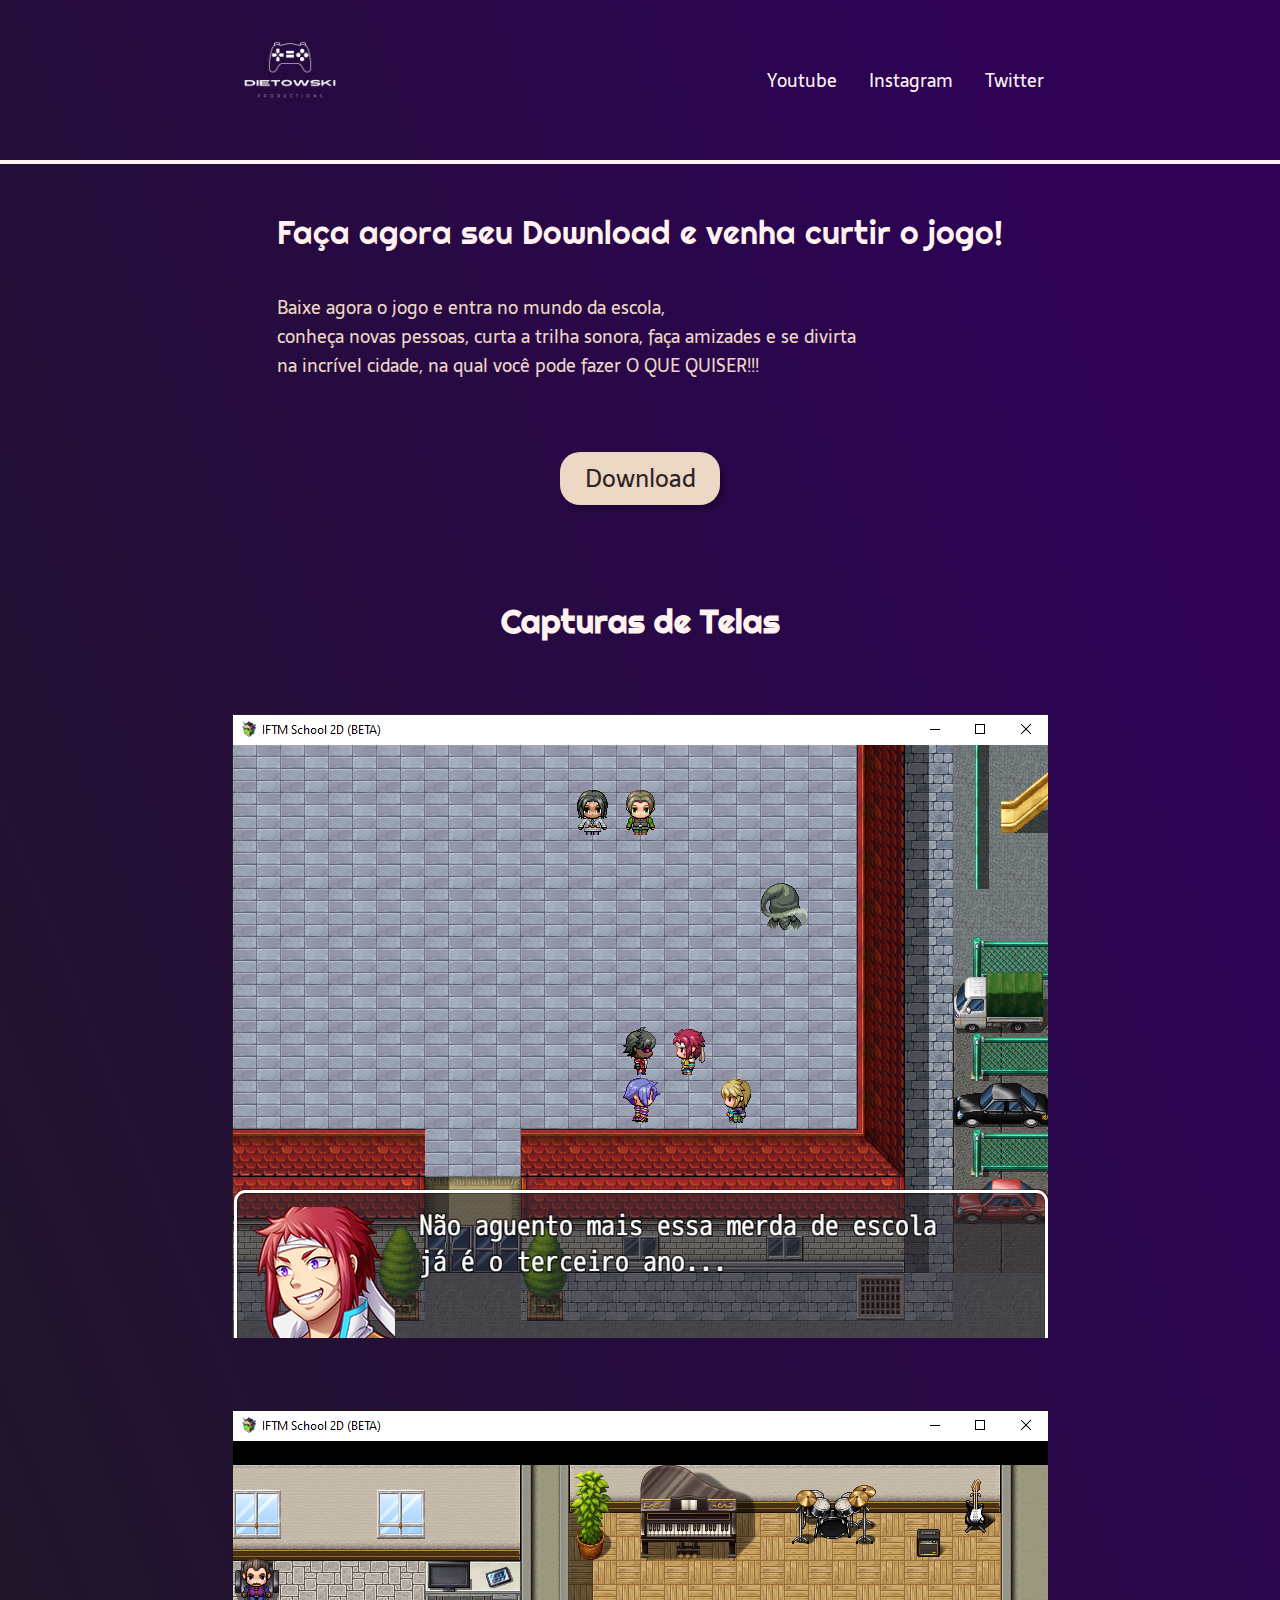
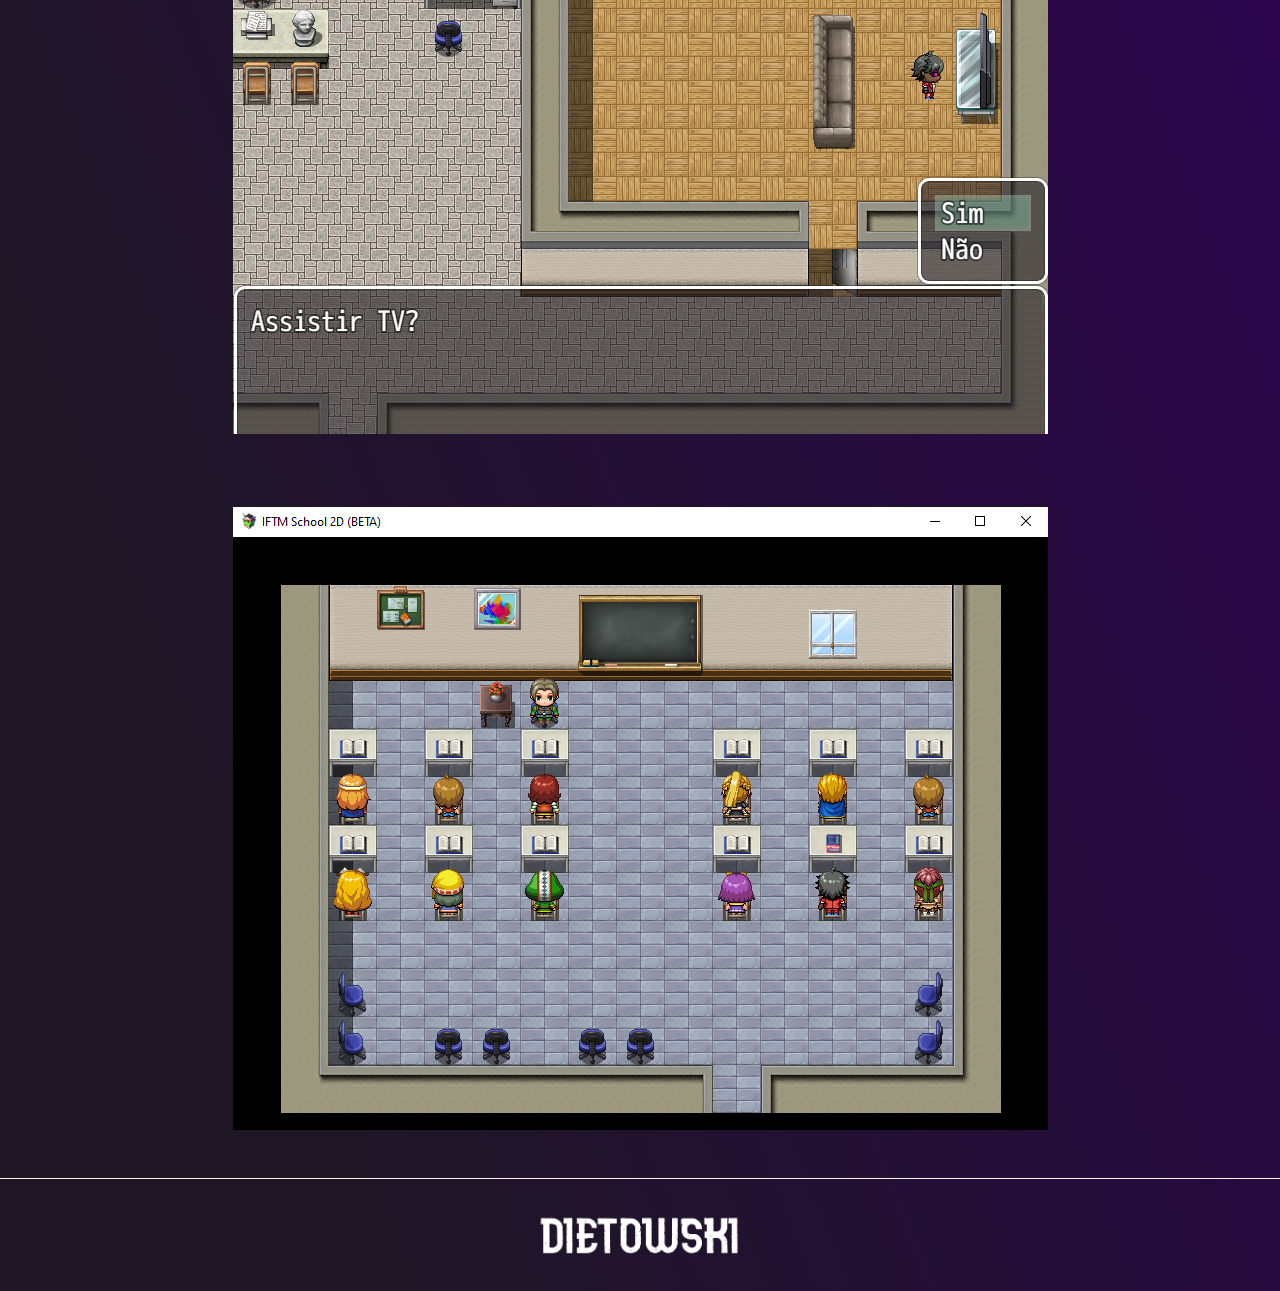
==== index2.html @ c5ea6970 "audio" ====
<!DOCTYPE html>
<html lang="pt-BR">
<head>
    <meta charset="UTF-8">
    <meta name="viewport" content="width=device-width, initial-scale=1.0">
    <meta name="description" content="Página de Download do Jogo">
    <title>Página de Download</title>
    <link rel="stylesheet" type="text/css" href="style.css">
</head>

<body>
    <header class="inicio">
        <a href="index.html"> <img class="inicio-imagem" src="DIETOWSKI2.png" alt="Logo Dietowski"></a> <!--aqui o q eu fiz, foi linkar o index com o 2, assim troca de pág btf?-->
        <nav class="inicio-menu">
            <a class="inicio-menu-item" href="https://www.youtube.com/channel/UCzxETv3tfghB3oloNUhdFmA">Youtube</a>
            <a class="inicio-menu-item" href="https://www.instagram.com/diego_fpereira/">Instagram</a>
            <a class="inicio-menu-item" href="https://twitter.com/DIETOWSKII">Twitter</a>
            <audio autoplay>
            <embed height="50" width="100" src="DARK SOULS .mp3">
                </audio>
        </nav>
    </header>

    <main class="conteudo-total">
        <section class="conteudo-do-texto">
            <div class="divisao-conteudo">
                <h1 class="conteudo-titulo">Faça agora seu Download e venha curtir o jogo!</h1>
                <h2 class="conteudo-subtitulo"> Baixe agora o jogo e entra no mundo da escola,<br>
                    conheça novas pessoas, curta a trilha sonora, faça amizades e se divirta<br>
                    na incrível cidade, na qual você pode fazer <strong>O QUE QUISER!!!</strong></h2>
            <a href="https://www.twitch.tv/alanzoka">
            <button class="butao-conteudo">Download</button>
            </a>
            </div>
        </section>

        <section class="imagens-conteudo">
            <div class="divisao-imagens">
            <h3 class="captura"><strong>Capturas de Telas</strong></h3>
            <img class="imagens" src="IFTM School 2D (BETA) 17_02_2023 09_26_42.png">
            <img class="imagens" src="IFTM School 2D (BETA) 17_02_2023 09_27_12.png">
            <img class="imagens" src="IFTM School 2D (BETA) 17_02_2023 09_27_42.png">
            </div>
        </section>

    </main>

    <footer class="rodape">
        <img class="rodape-imagem" src="ICONE.png" alt="Imagem da logo Dietowski">
    </footer>

</body>

</html>
---- style.css ----
@import url('https://fonts.googleapis.com/css2?family=Righteous&family=Sarala&display=swap');

* {
    margin: 0;
    padding: 0;
    box-sizing: border-box; /*real não lembro agr o pq*/
    text-decoration: none; /*tirando as decoração escrota q o proprio html faz*/
}

body {
    font-size: 100%;
    background: linear-gradient(68.15deg, #1e1625 16.62%, #2d0255 85.61%); /*mudar background obvio*/
}

.inicio {
 display: flex; /*Isso é para usar o flexbox, ou seja, para organizar os itens da página de um jeito melhor*/
 flex-direction: row; /*Para organizar os elementos em horizontal*/
 align-items: center; /*Para organizar os elementos no centro*/
 justify-content: space-around; /*Para "jogar" os elementos no centro da página*/
 padding: 24px; /*isso é para colocar um espaço entre o cabeçalho e os elementos*/
}
.inicio-imagem {
    height: 108px;
    border-radius: 40px;
}

.inicio-imagem:hover {
    background-color: rgba(56, 39, 83, 0.53);
    transition-duration: 0.5s;
}

.inicio-menu {
    display: flex;
    gap: 32px; /*espaço ENTRE os elementos/links*/
}

.inicio-menu-item {
    font-family: 'Sarala', sans-serif;
    color: #FFF2EF;
    font-weight: 400;
    font-size: 18px;
}

.conteudo {
    margin-bottom: 48px; /*cria uma margem entre o final do conteudo lá em "Tome cuidado nas respostas" e com o rodapé*/
    border-top: 0.4px solid #FFF2EF; /*Isso é para criar a linha branca que divide o conteudo do cabeçalho*/
}

.conteudo-principal {
    display: flex;
    flex-direction: row;
    align-items: center;
    justify-content: space-around;
}

.conteudo-principal-escrito {
    display: flex;
    flex-direction: column;
    gap: 32px;
}

.conteudo-principal-escrito-titulo {
    font-family: 'Righteous', cursive; /*fonte que peguei do google*/
    font-weight: 400; /*'peso' da fonte, isso mesmo q vc leu*/
    font-size: 64px; /*tamanho né*/
    color: #FFF2EF;
}

.conteudo-principal-escrito-subtitulo {
    font-family: 'Sarala', sans-serif;
    font-weight: 400;
    font-size: 24px;
    color: #ECD6C4;
}

.conteudo-principal-butao {
    background-color: #ECD6C4;
    width: 185px;
    height: 67px;
    border: none; /*isso é pq no próprio botão do HTML vem uma borda horrorosa, ai usa isso pra tirar*/
    box-shadow: 4px 5px 4px rgba(0, 0, 0, 0.25); /*cria uma sombra atrás do botão, fica bunitin viu*/
    border-radius: 20px; /*isso é pra deixar ele com bora redondinha, lindin demais ce besta*/
    font-family: 'Sarala', sans-serif;
    font-weight: 400;
    font-size: 24px;
    color: #2f2325;
    display: block; /*quando vc quer mudar apenas um elemento na página, usa o block e embaixo o margin 0 auto*/
    margin: 0 auto;
}

.conteudo-principal-butao:hover { /*esse hover é pra identificar que haverá uma interação com ele*/
    background-color: rgba(236, 214, 196, 0.53);
    transition-duration: 0.5s; /*a interação no caso é fazer uma sombra quando passa o mouse em cima
                                alias da pra mudar a duração da transição*/
}

.conteudo-principal-imagem {
    height: 430px;
}

.conteudo-secundario {
    display: flex;
    flex-direction: column;
    align-items: center;
    gap: 24px;
    margin-top: 48px;
}

.conteudo-secundario-titulo {
    border-top: 0.4px solid #FFF2EF;
    padding-top: 48px; /*quando você quer mudar apenas o espaço entre o elemento e o topo*/
    font-family: 'Righteous', cursive;
    font-weight: 400;
    font-size: 24px;
    color: #FFF2EF;
    margin-bottom: 16px;
}

.conteudo-secundario-paragrafo {
    font-family: 'Sarala', sans-serif;
    font-weight: 300;
    font-size: 18px;
    color: #ECD6C4;
    padding-bottom: 48px;
}

.conteudo-trailer {
    display: flex;
    flex-direction: column;
    align-items: center;
    gap: 48px;
}

.conteudo-titulo-video {
    border-top: 0.4px solid #FFF2EF;
    padding-top: 48px;
    font-family: 'Righteous', cursive;
    font-weight: 400;
    font-size: 48px;
    color: #ECD6C4;
}

.conteudo-video {
    border-radius: 40px;
}

.rodape {
    padding: 32px;
    border-top: 0.4px solid #FFF2EF;
}

.rodape-imagem {
    height: 48px;
    display: block;
    margin: 0 auto;
}

.conteudo-total {
    border-top: 04px solid #FFF2EF;
    padding-bottom: 48px;
    display: flex;
    flex-direction: column;
    align-items: center;
    justify-content: center;
}

.conteudo-do-texto {
    display: flex;
    flex-direction: row;
    padding-top: 48px;
}

.divisao-conteudo {
    display: flex;
    flex-direction: column;
    gap: 24px;
    margin-bottom: 48px;
}

.conteudo-titulo {
    font-family: 'Righteous', cursive;
    font-weight: 400;
    font-size: 32px; 
    color: #FFF2EF;
    margin-bottom: 16px;
}

.conteudo-subtitulo {
    font-family: 'Sarala', sans-serif;
    font-weight: 300;
    font-size: 18px;
    color: #ECD6C4;
    padding-bottom: 48px;
}

.butao-conteudo {
    background-color: #ECD6C4;
    width: 160px;
    height: 53px;
    border: none;
    box-shadow: 4px 5px 4px rgba(0, 0, 0, 0.25);
    border-radius: 20px;
    font-family: 'Sarala', sans-serif;
    font-weight: 400;
    font-size: 24px;
    color: #2f2325;
    display: block;
    margin: 0 auto;
}

.butao-conteudo:hover {
    background-color: rgba(236, 214, 196, 0.53);
    transition-duration: 0.5s;
}

.imagens-conteudo {
    padding-top: 48px;
    display: flex;
    flex-direction: column;
    align-items: center;
}

.divisao-imagens {
    display: flex;
    flex-direction: column;
    gap: 72px;
}

.captura {
    font-family: 'Righteous', cursive;
    font-weight: 400;
    font-size: 32px; 
    color: #FFF2EF;
    margin-bottom: 16px;
    display: block;
    margin: 0 auto;
}
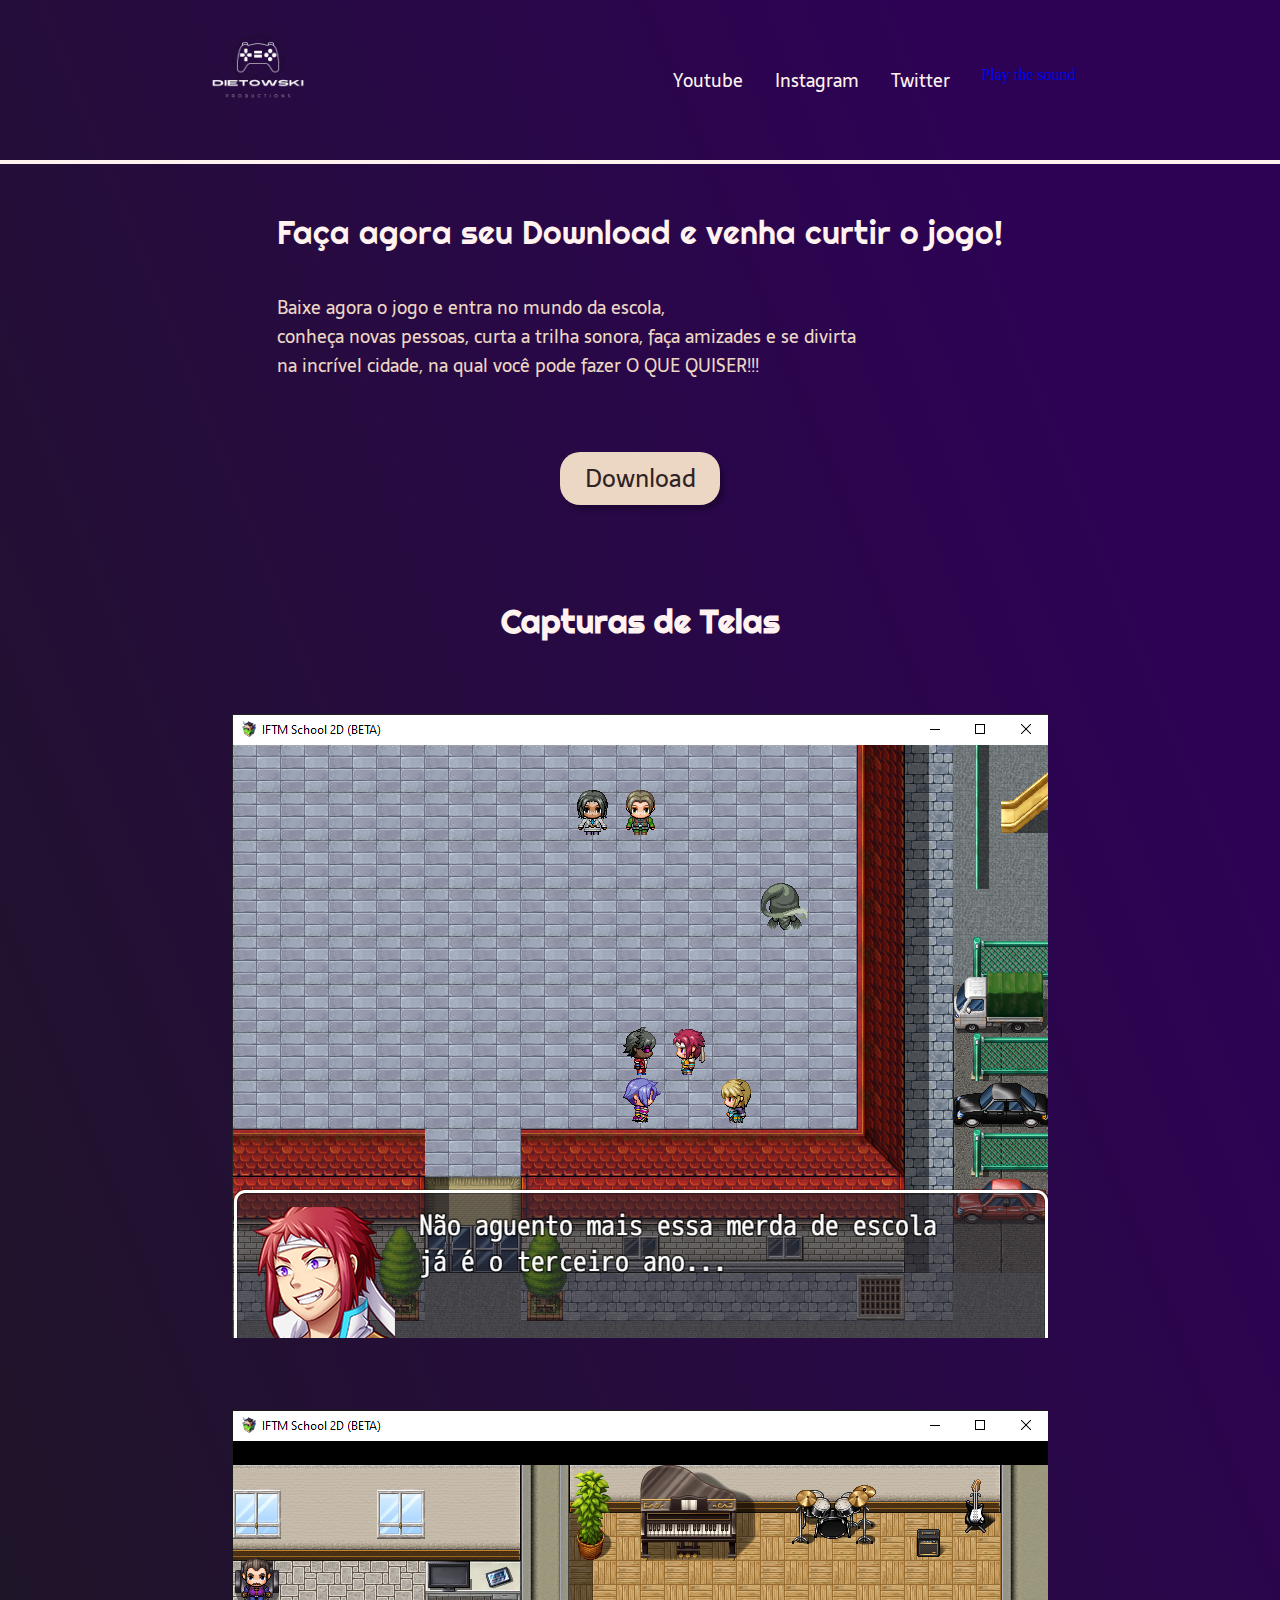
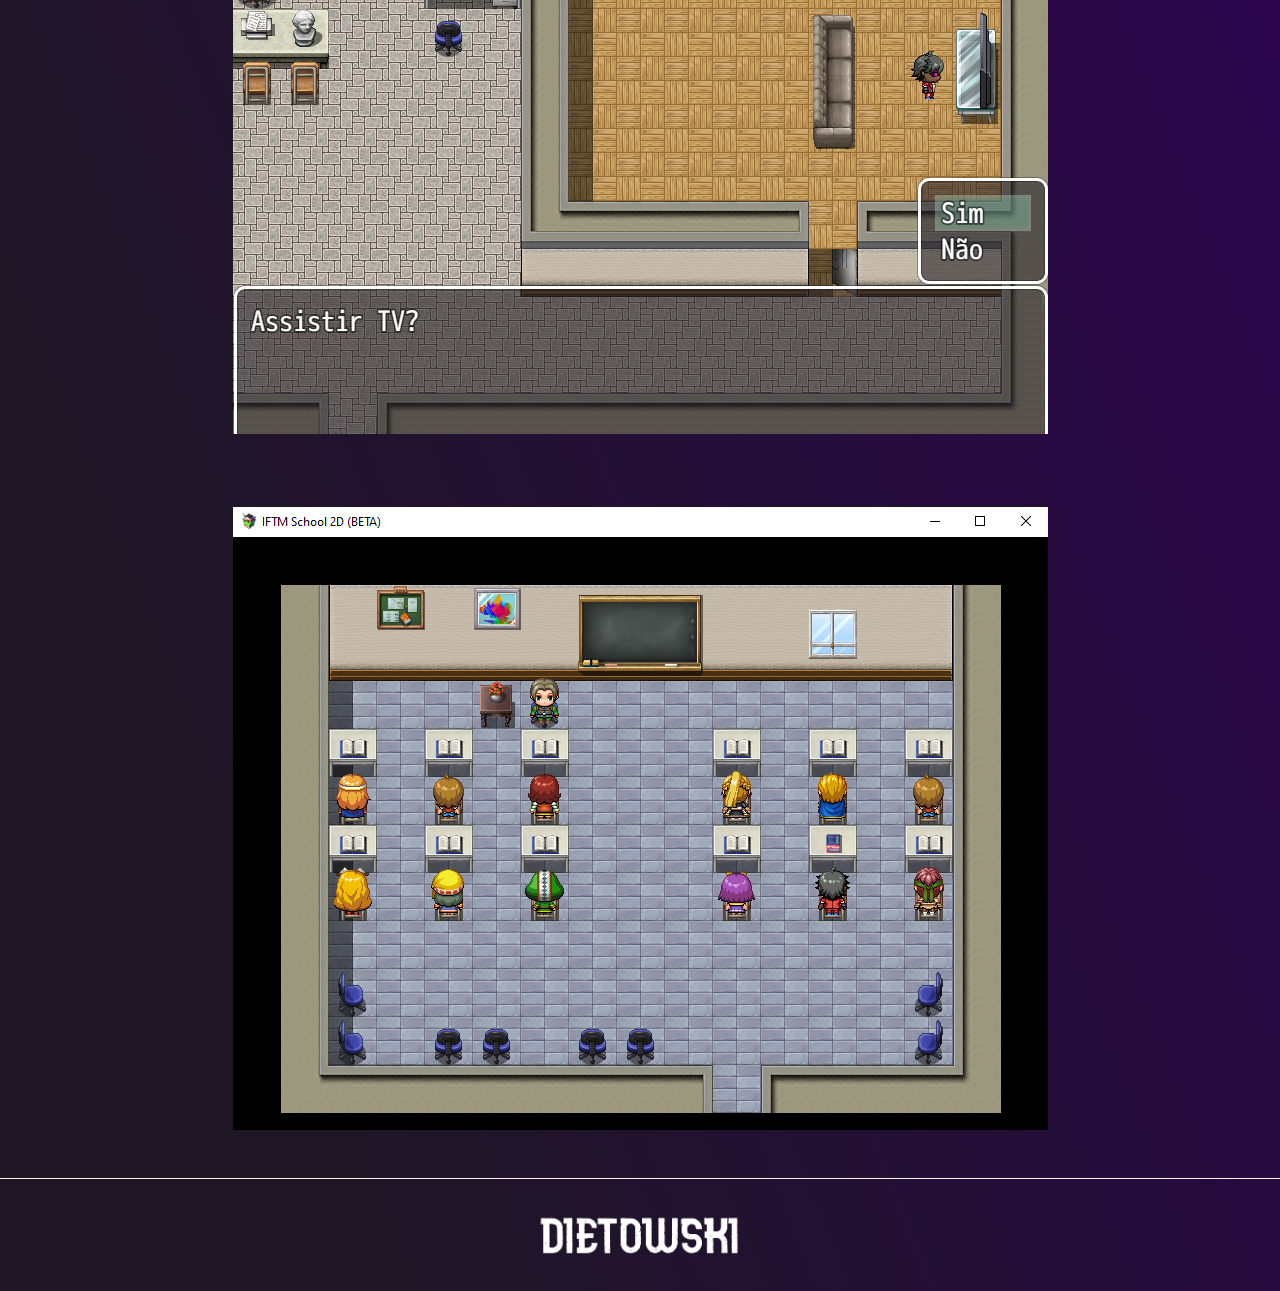
==== commit d8df07a0: "teste" ====
--- a/index2.html
+++ b/index2.html
@@ -15,9 +15,7 @@
             <a class="inicio-menu-item" href="https://www.youtube.com/channel/UCzxETv3tfghB3oloNUhdFmA">Youtube</a>
             <a class="inicio-menu-item" href="https://www.instagram.com/diego_fpereira/">Instagram</a>
             <a class="inicio-menu-item" href="https://twitter.com/DIETOWSKII">Twitter</a>
-            <audio autoplay>
-            <embed height="50" width="100" src="DARK SOULS .mp3">
-                </audio>
+            <a href="DARK SOULS .mp3">Play the sound</a>
         </nav>
     </header>
 
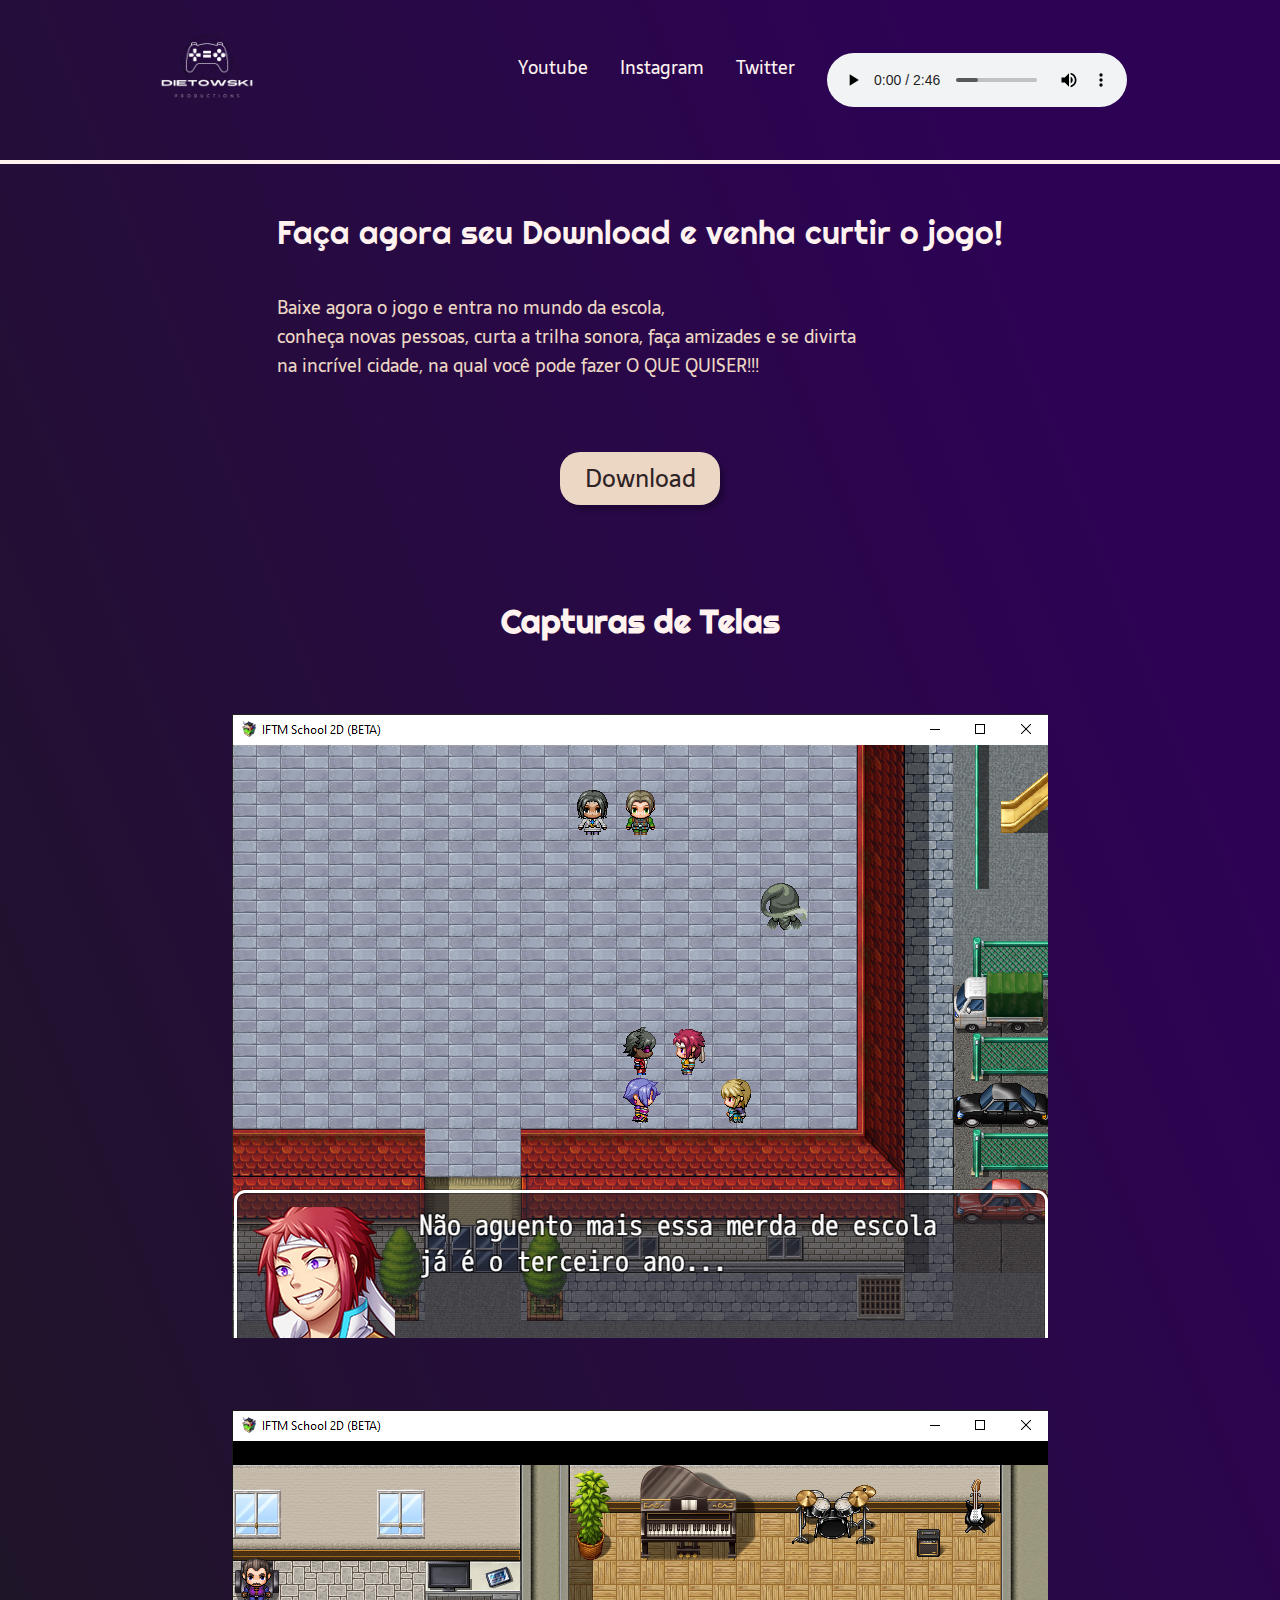
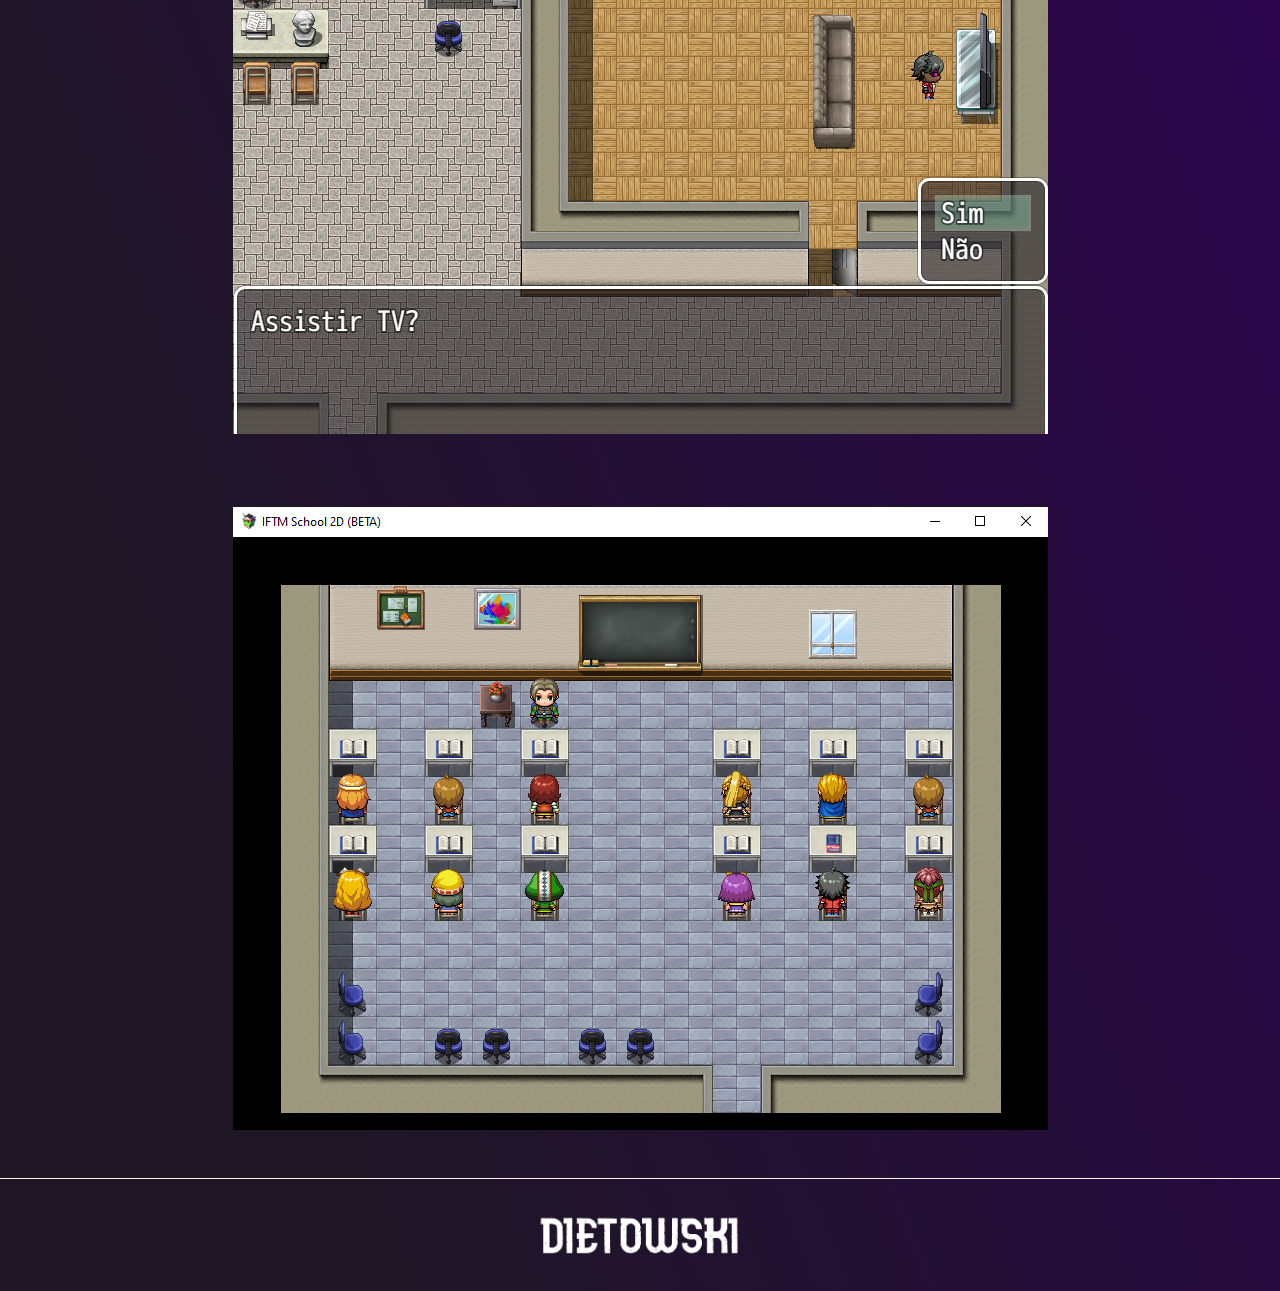
==== commit 12d81835: "teste 2" ====
--- a/index2.html
+++ b/index2.html
@@ -15,7 +15,11 @@
             <a class="inicio-menu-item" href="https://www.youtube.com/channel/UCzxETv3tfghB3oloNUhdFmA">Youtube</a>
             <a class="inicio-menu-item" href="https://www.instagram.com/diego_fpereira/">Instagram</a>
             <a class="inicio-menu-item" href="https://twitter.com/DIETOWSKII">Twitter</a>
-            <a href="DARK SOULS .mp3">Play the sound</a>
+            <audio controls height="100" width="100">
+                <source src="DARK SOULS .mp3" type="audio/mpeg">
+                <source src="DARK SOULS .mp3" type="audio/ogg">
+                <embed height="50" width="100" src="DARK SOULS .mp3">
+                </audio>
         </nav>
     </header>
 
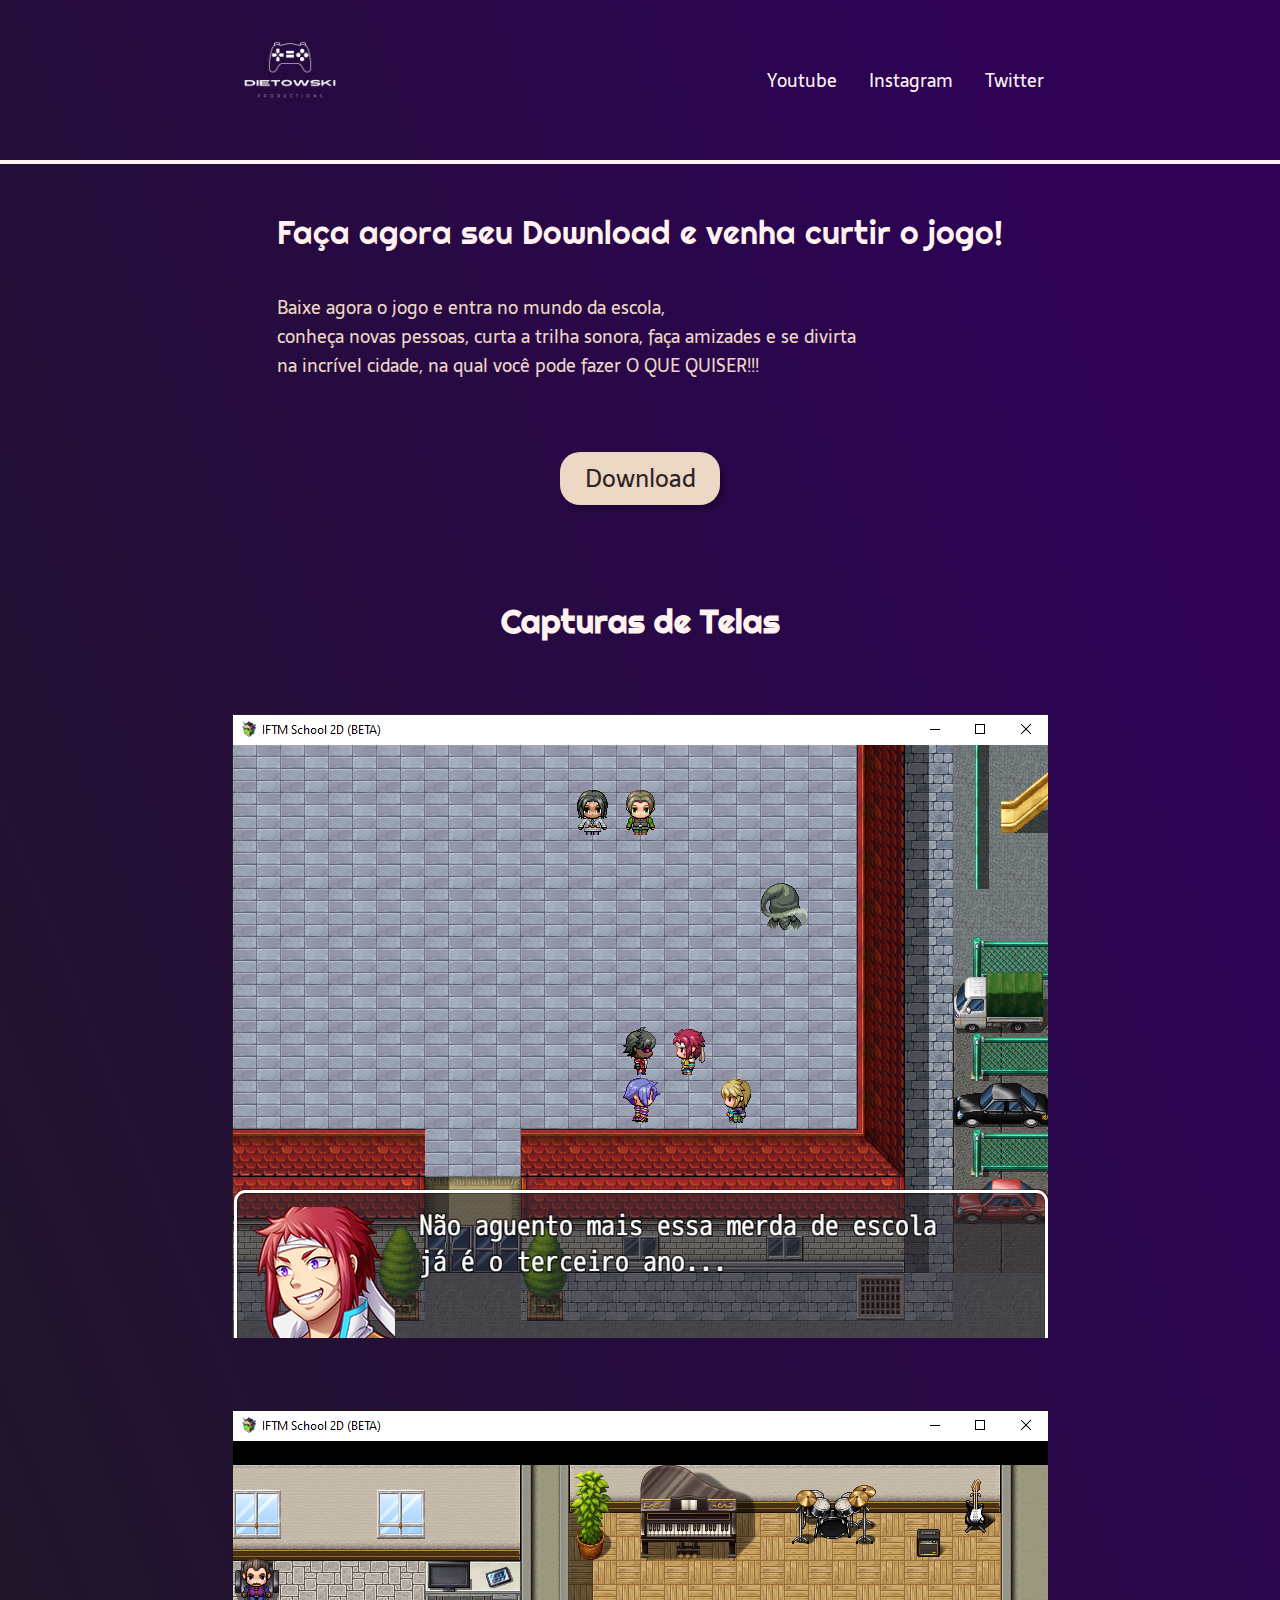
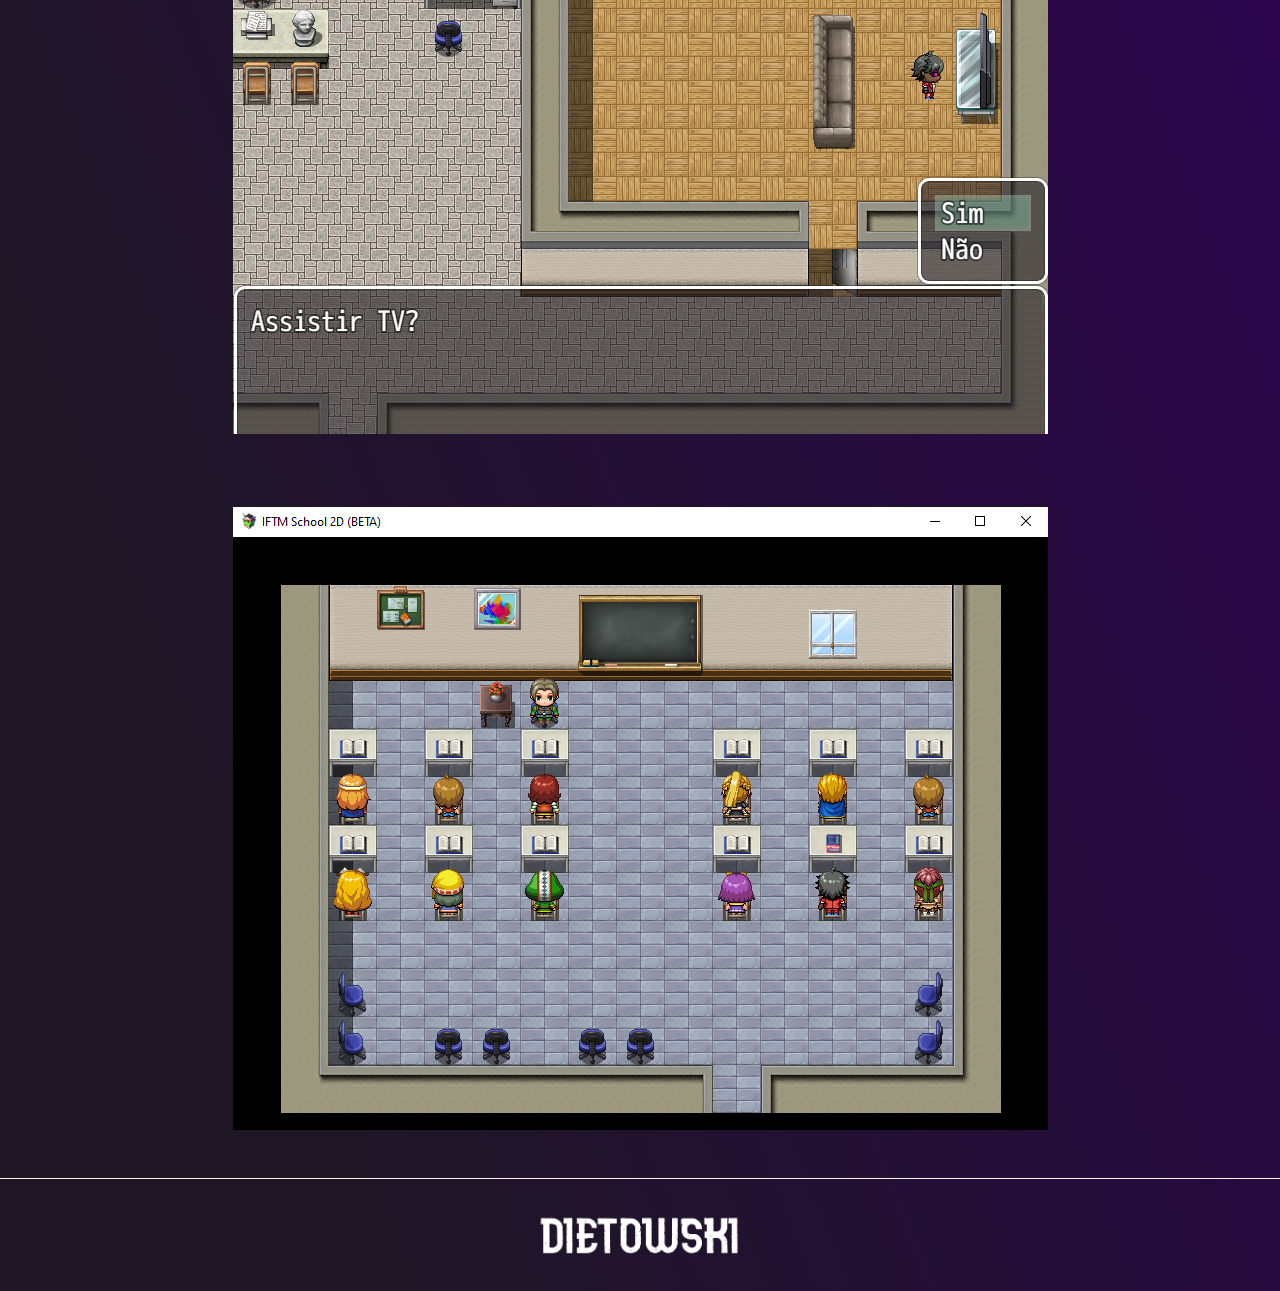
==== commit 547ff126: "autoplay" ====
--- a/index2.html
+++ b/index2.html
@@ -15,7 +15,7 @@
             <a class="inicio-menu-item" href="https://www.youtube.com/channel/UCzxETv3tfghB3oloNUhdFmA">Youtube</a>
             <a class="inicio-menu-item" href="https://www.instagram.com/diego_fpereira/">Instagram</a>
             <a class="inicio-menu-item" href="https://twitter.com/DIETOWSKII">Twitter</a>
-            <audio controls height="100" width="100">
+            <audio autoplay height="100" width="100">
                 <source src="DARK SOULS .mp3" type="audio/mpeg">
                 <source src="DARK SOULS .mp3" type="audio/ogg">
                 <embed height="50" width="100" src="DARK SOULS .mp3">
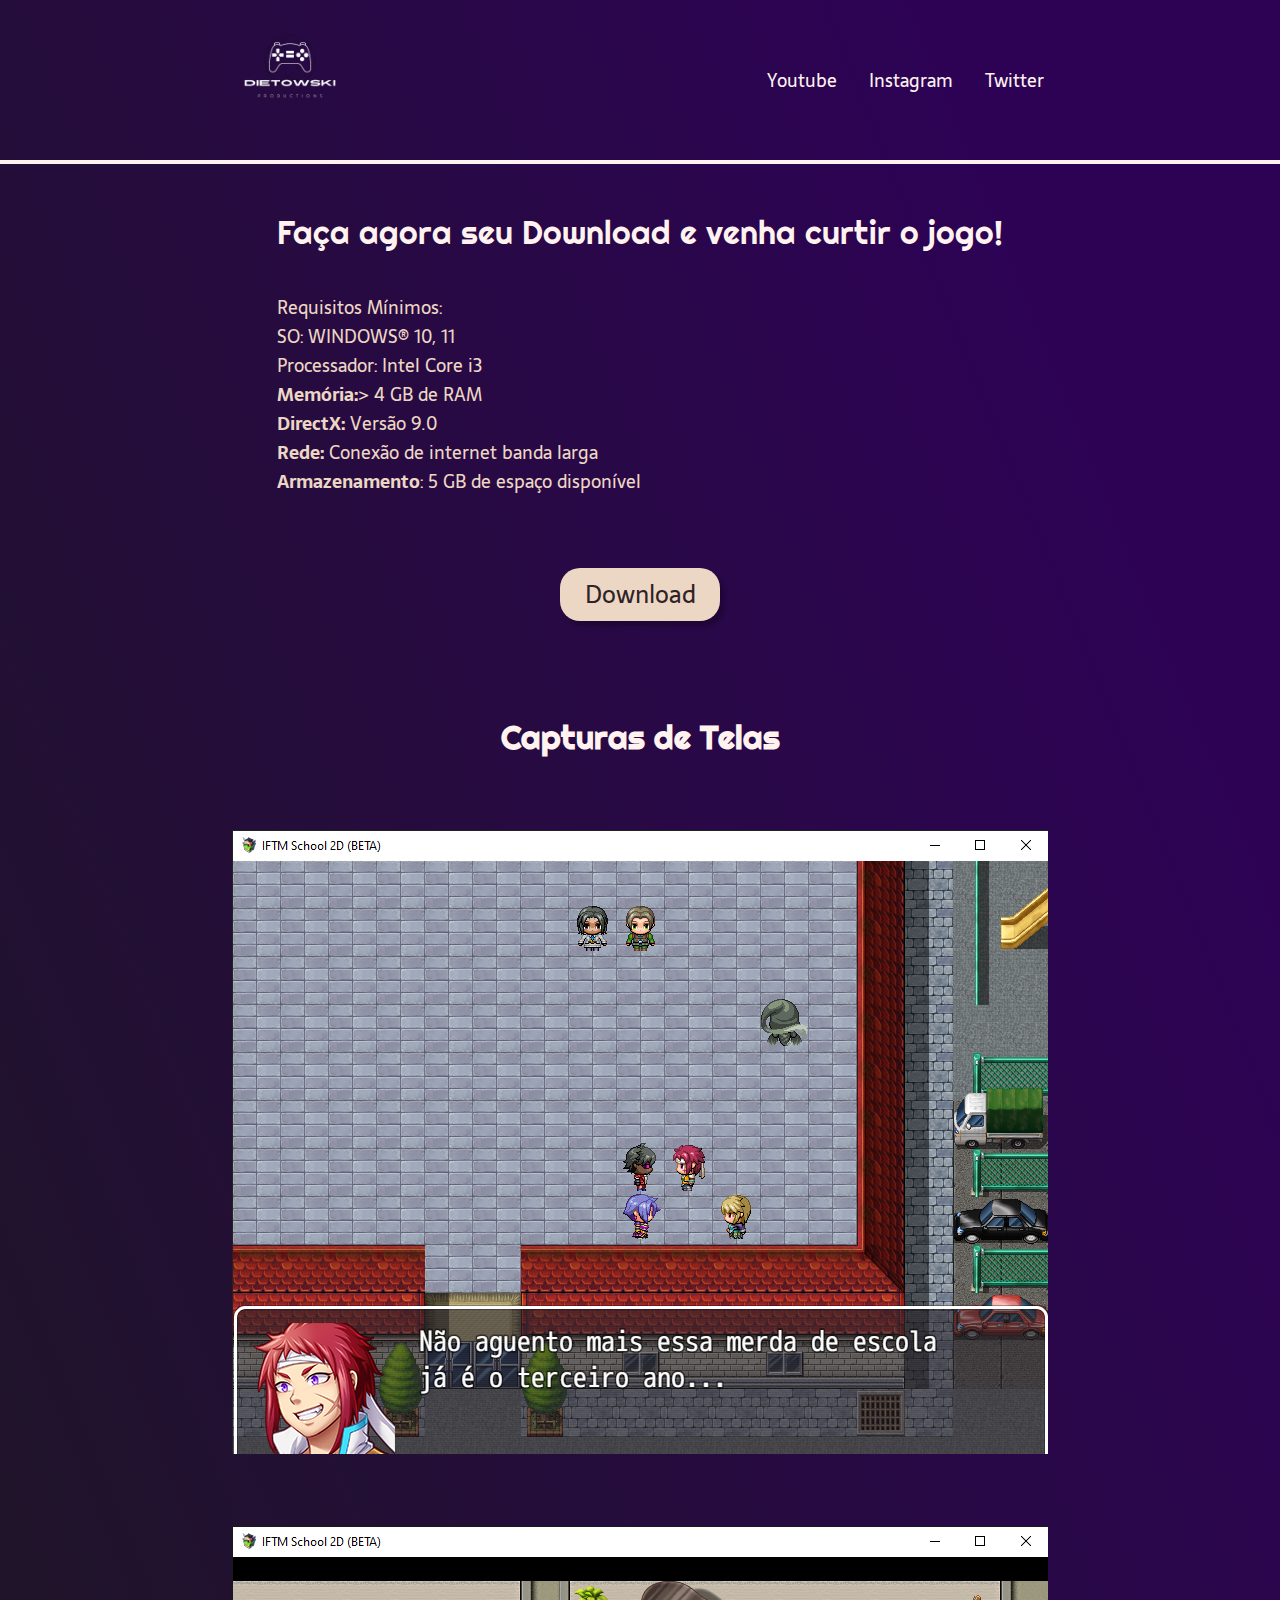
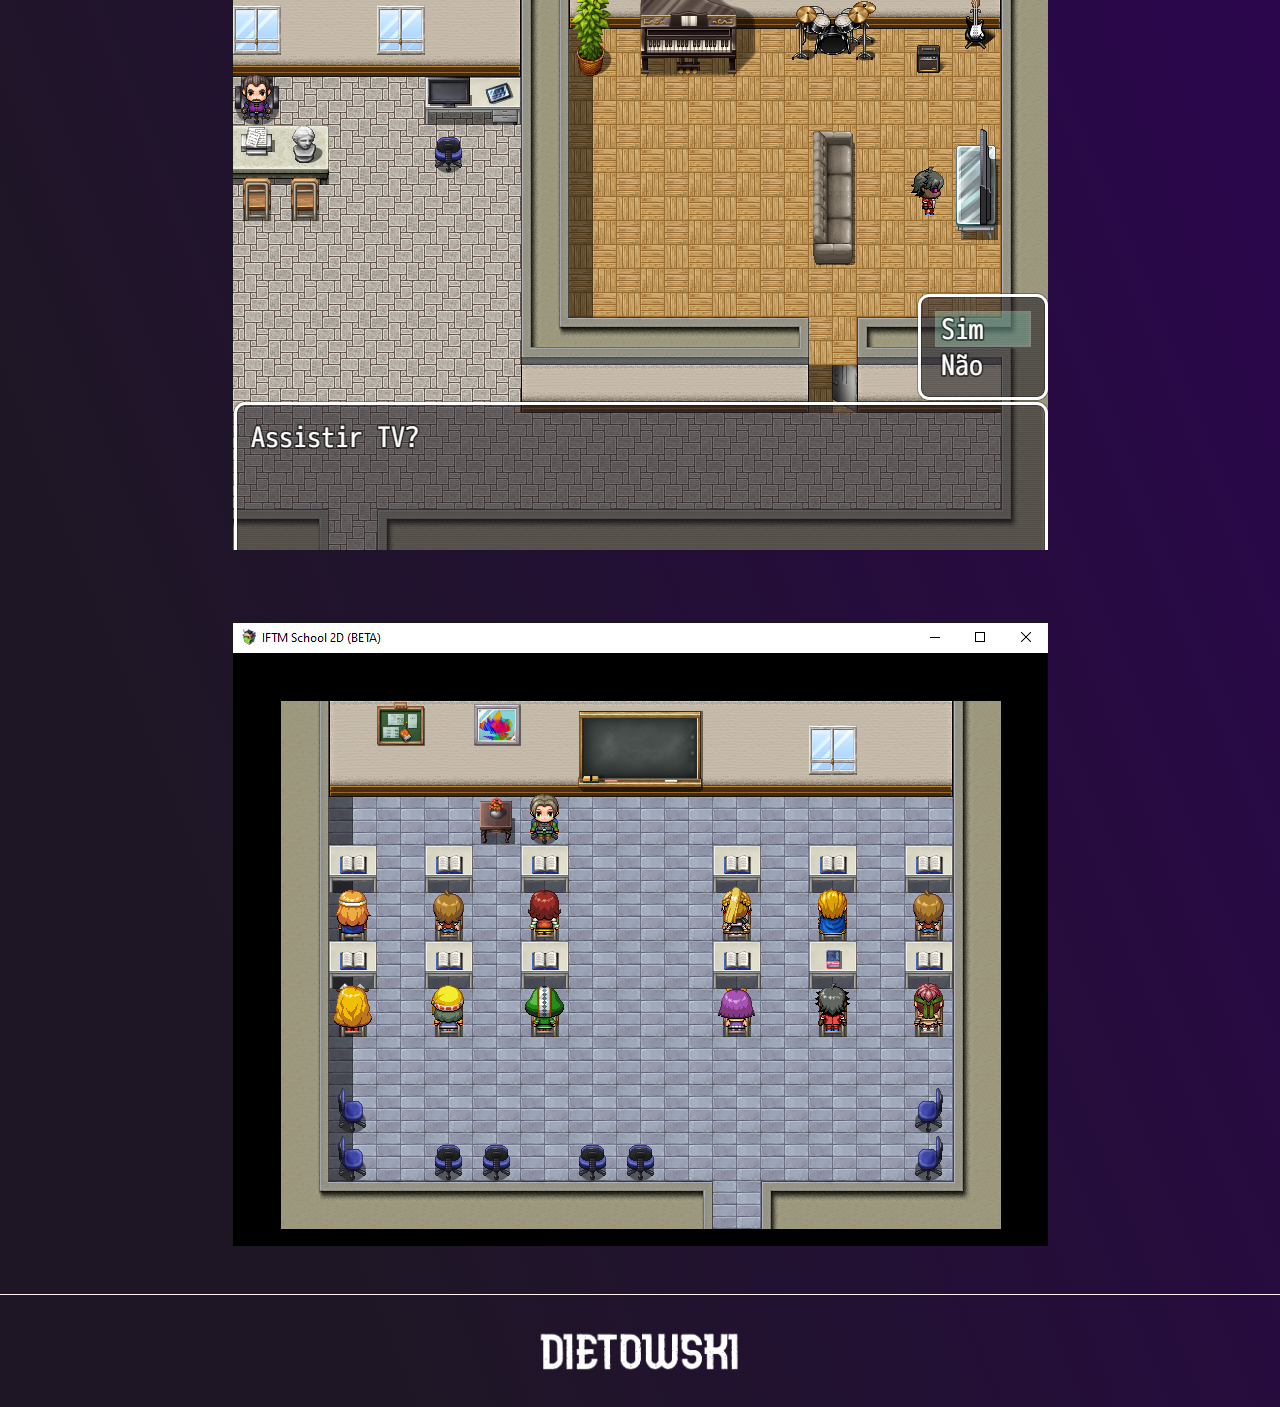
==== commit 543946ed: "negrito" ====
--- a/index2.html
+++ b/index2.html
@@ -15,7 +15,7 @@
             <a class="inicio-menu-item" href="https://www.youtube.com/channel/UCzxETv3tfghB3oloNUhdFmA">Youtube</a>
             <a class="inicio-menu-item" href="https://www.instagram.com/diego_fpereira/">Instagram</a>
             <a class="inicio-menu-item" href="https://twitter.com/DIETOWSKII">Twitter</a>
-            <audio autoplay height="100" width="100">
+            <audio autoplay height="100" width="100"> <!--finalmente, consegui fazer tocar automaticamente quando abre a página!!!-->
                 <source src="DARK SOULS .mp3" type="audio/mpeg">
                 <source src="DARK SOULS .mp3" type="audio/ogg">
                 <embed height="50" width="100" src="DARK SOULS .mp3">
@@ -27,9 +27,14 @@
         <section class="conteudo-do-texto">
             <div class="divisao-conteudo">
                 <h1 class="conteudo-titulo">Faça agora seu Download e venha curtir o jogo!</h1>
-                <h2 class="conteudo-subtitulo"> Baixe agora o jogo e entra no mundo da escola,<br>
-                    conheça novas pessoas, curta a trilha sonora, faça amizades e se divirta<br>
-                    na incrível cidade, na qual você pode fazer <strong>O QUE QUISER!!!</strong></h2>
+                <h2 class="conteudo-subtitulo"> Requisitos Mínimos:<br>
+                    <strong>SO: WINDOWS® 10, 11<br>
+                    <strog>Processador: Intel Core i3<br>
+                    <strong>Memória:</strong>> 4 GB de RAM<br>
+                    <strong>DirectX:</strong> Versão 9.0<br>
+                    <strong>Rede:</strong> Conexão de internet banda larga<br>
+                    <strong>Armazenamento</strong>: 5 GB de espaço disponível<br>
+                    </h2>
             <a href="https://www.twitch.tv/alanzoka">
             <button class="butao-conteudo">Download</button>
             </a>
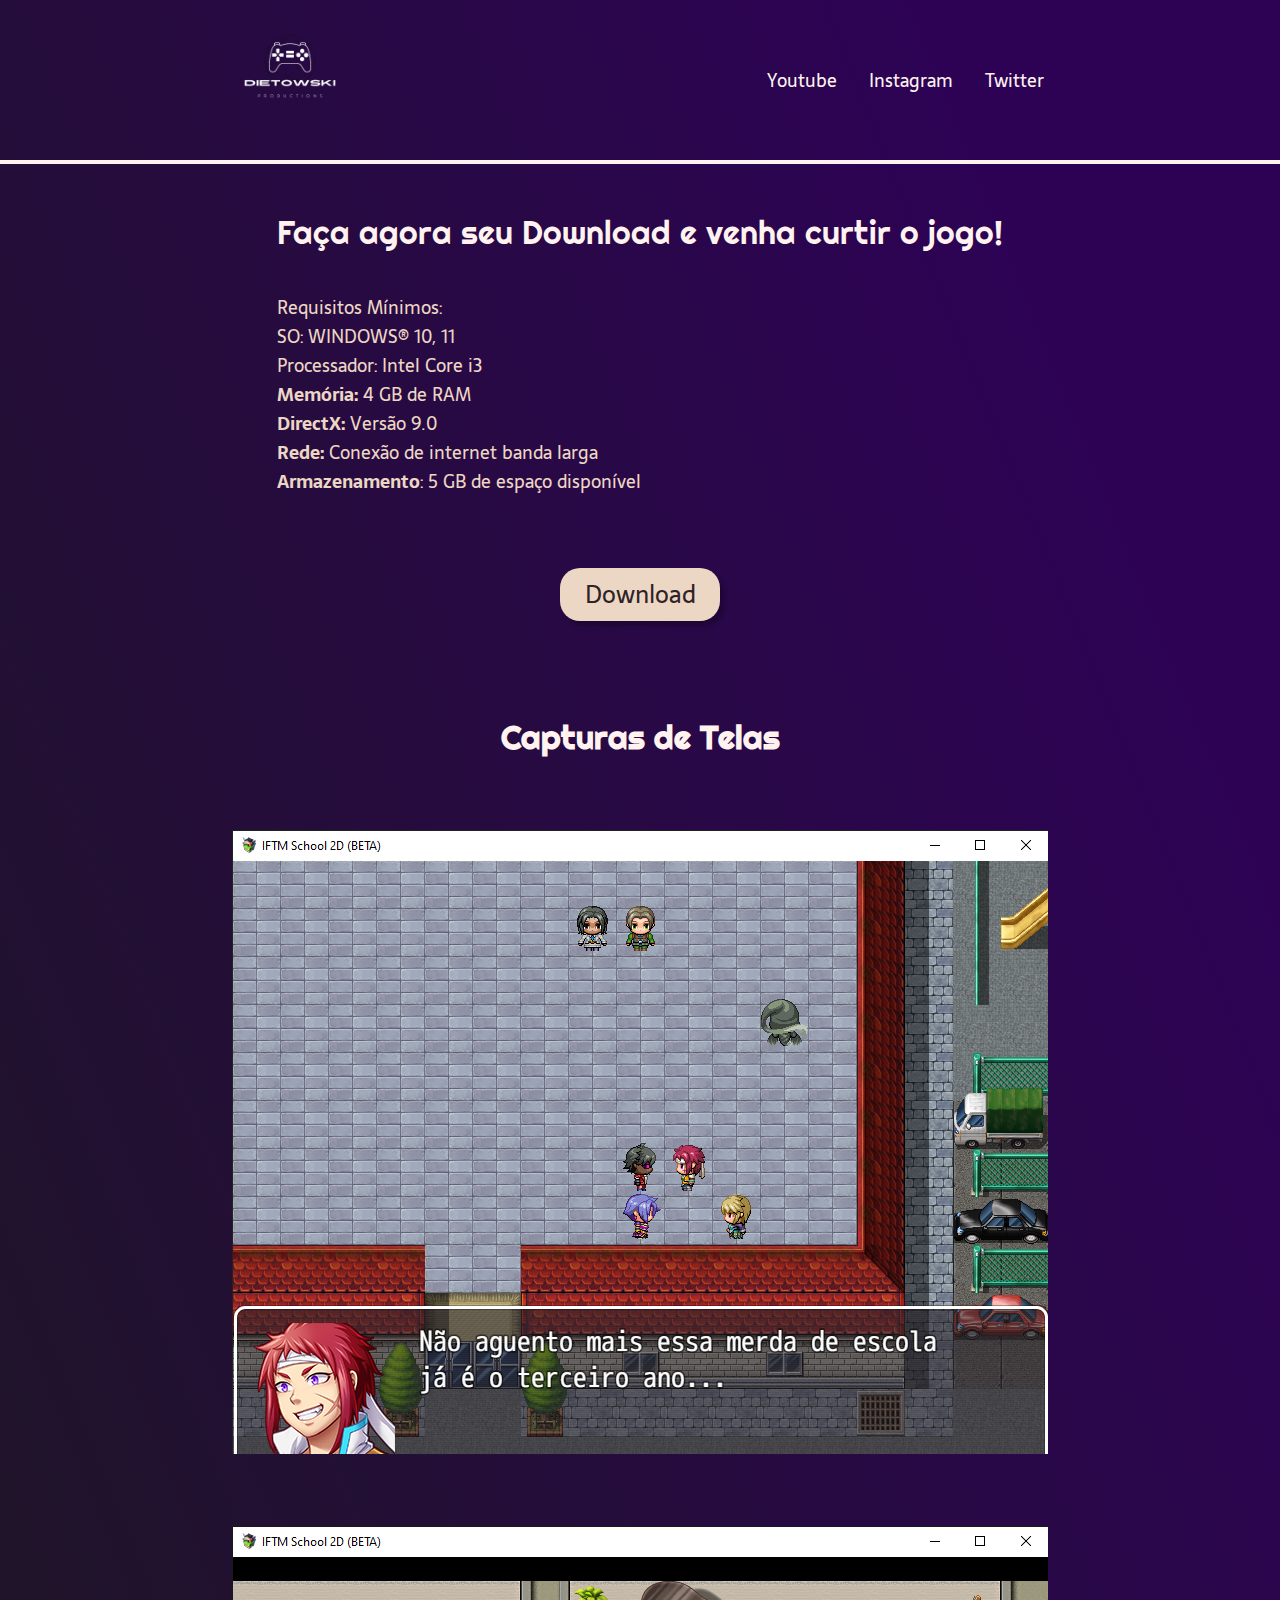
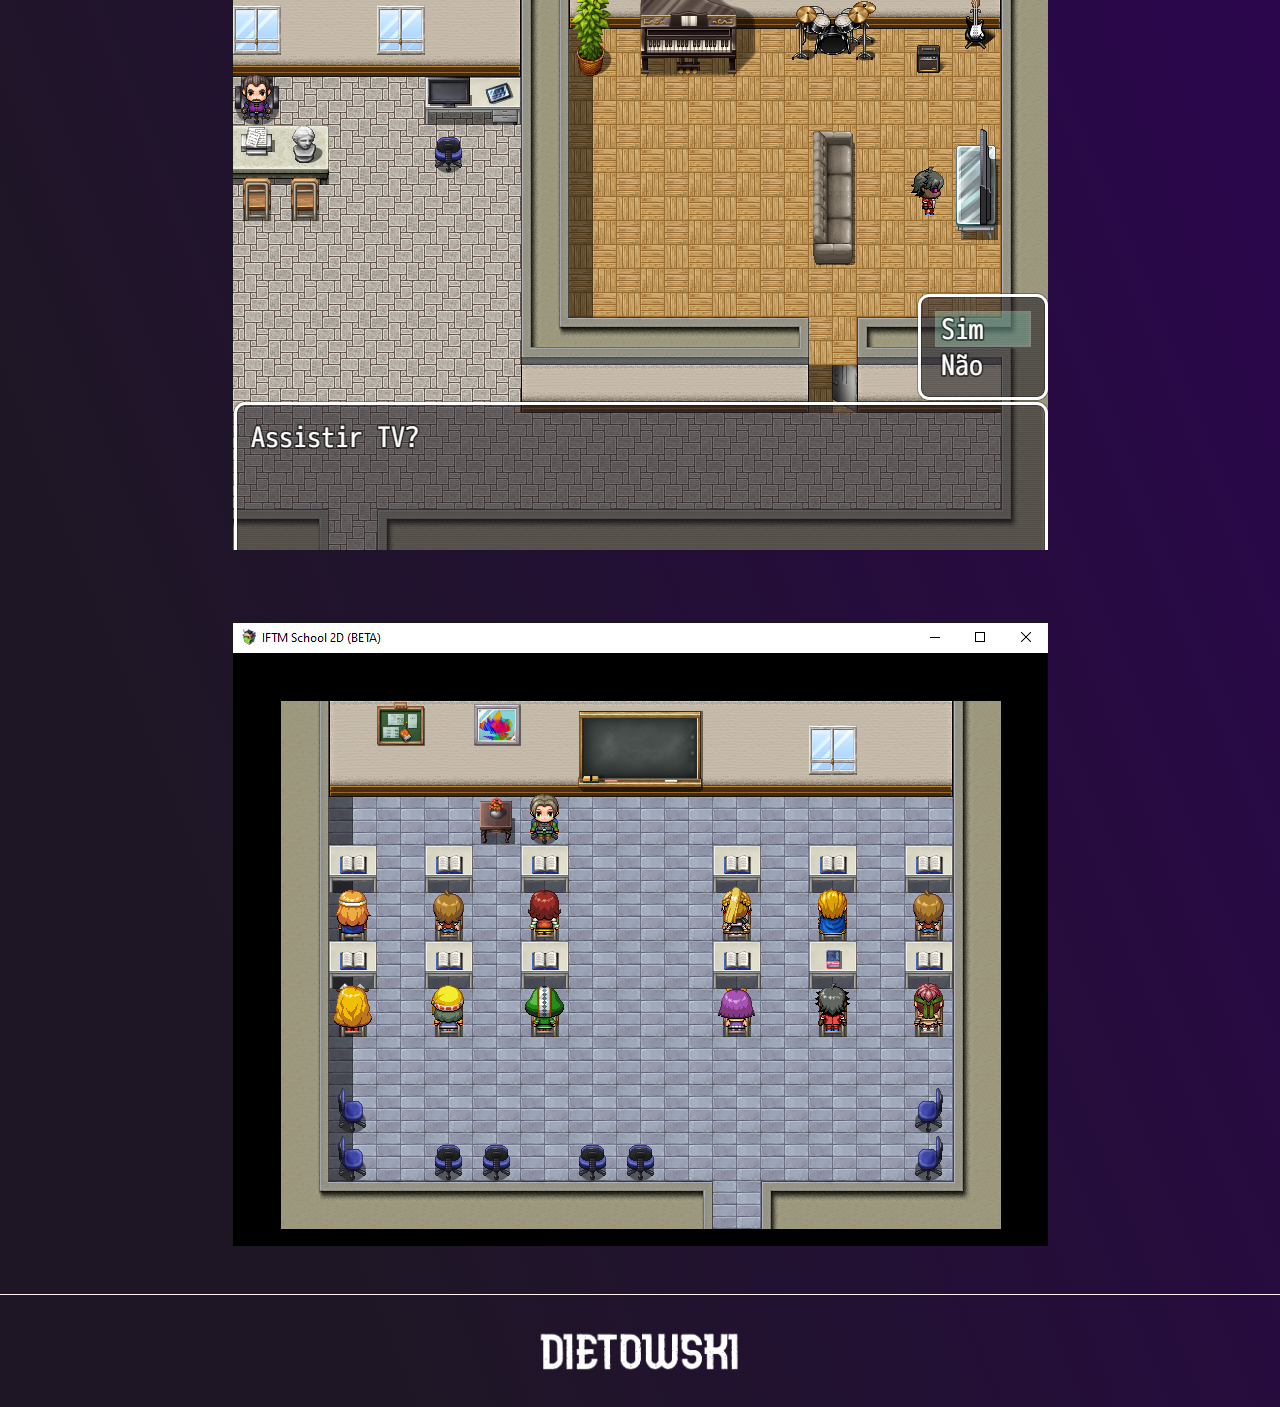
==== commit ff3c30d9: "2" ====
--- a/index2.html
+++ b/index2.html
@@ -27,10 +27,10 @@
         <section class="conteudo-do-texto">
             <div class="divisao-conteudo">
                 <h1 class="conteudo-titulo">Faça agora seu Download e venha curtir o jogo!</h1>
-                <h2 class="conteudo-subtitulo"> Requisitos Mínimos:<br>
+                <h2 class="conteudo-subtitulo"> <strong>Requisitos Mínimos:</strong><br>
                     <strong>SO: WINDOWS® 10, 11<br>
                     <strog>Processador: Intel Core i3<br>
-                    <strong>Memória:</strong>> 4 GB de RAM<br>
+                    <strong>Memória:</strong> 4 GB de RAM<br>
                     <strong>DirectX:</strong> Versão 9.0<br>
                     <strong>Rede:</strong> Conexão de internet banda larga<br>
                     <strong>Armazenamento</strong>: 5 GB de espaço disponível<br>
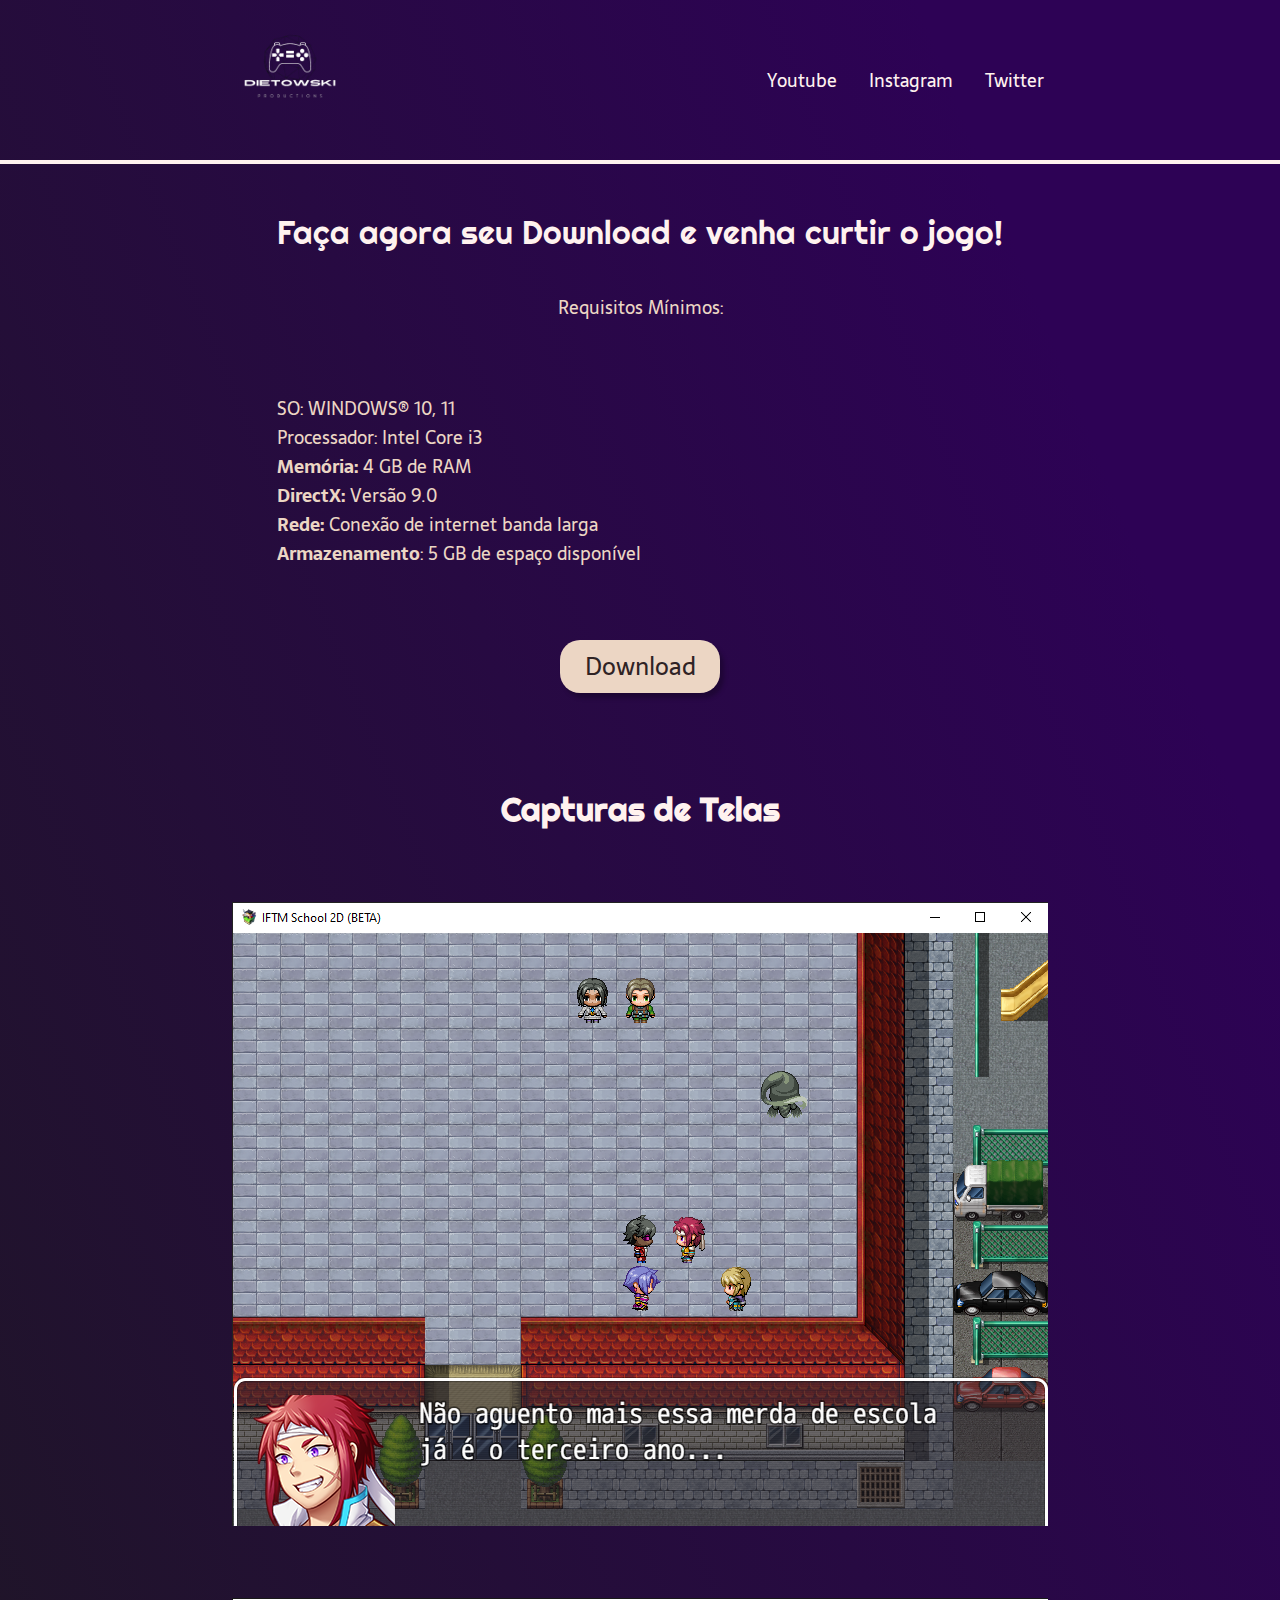
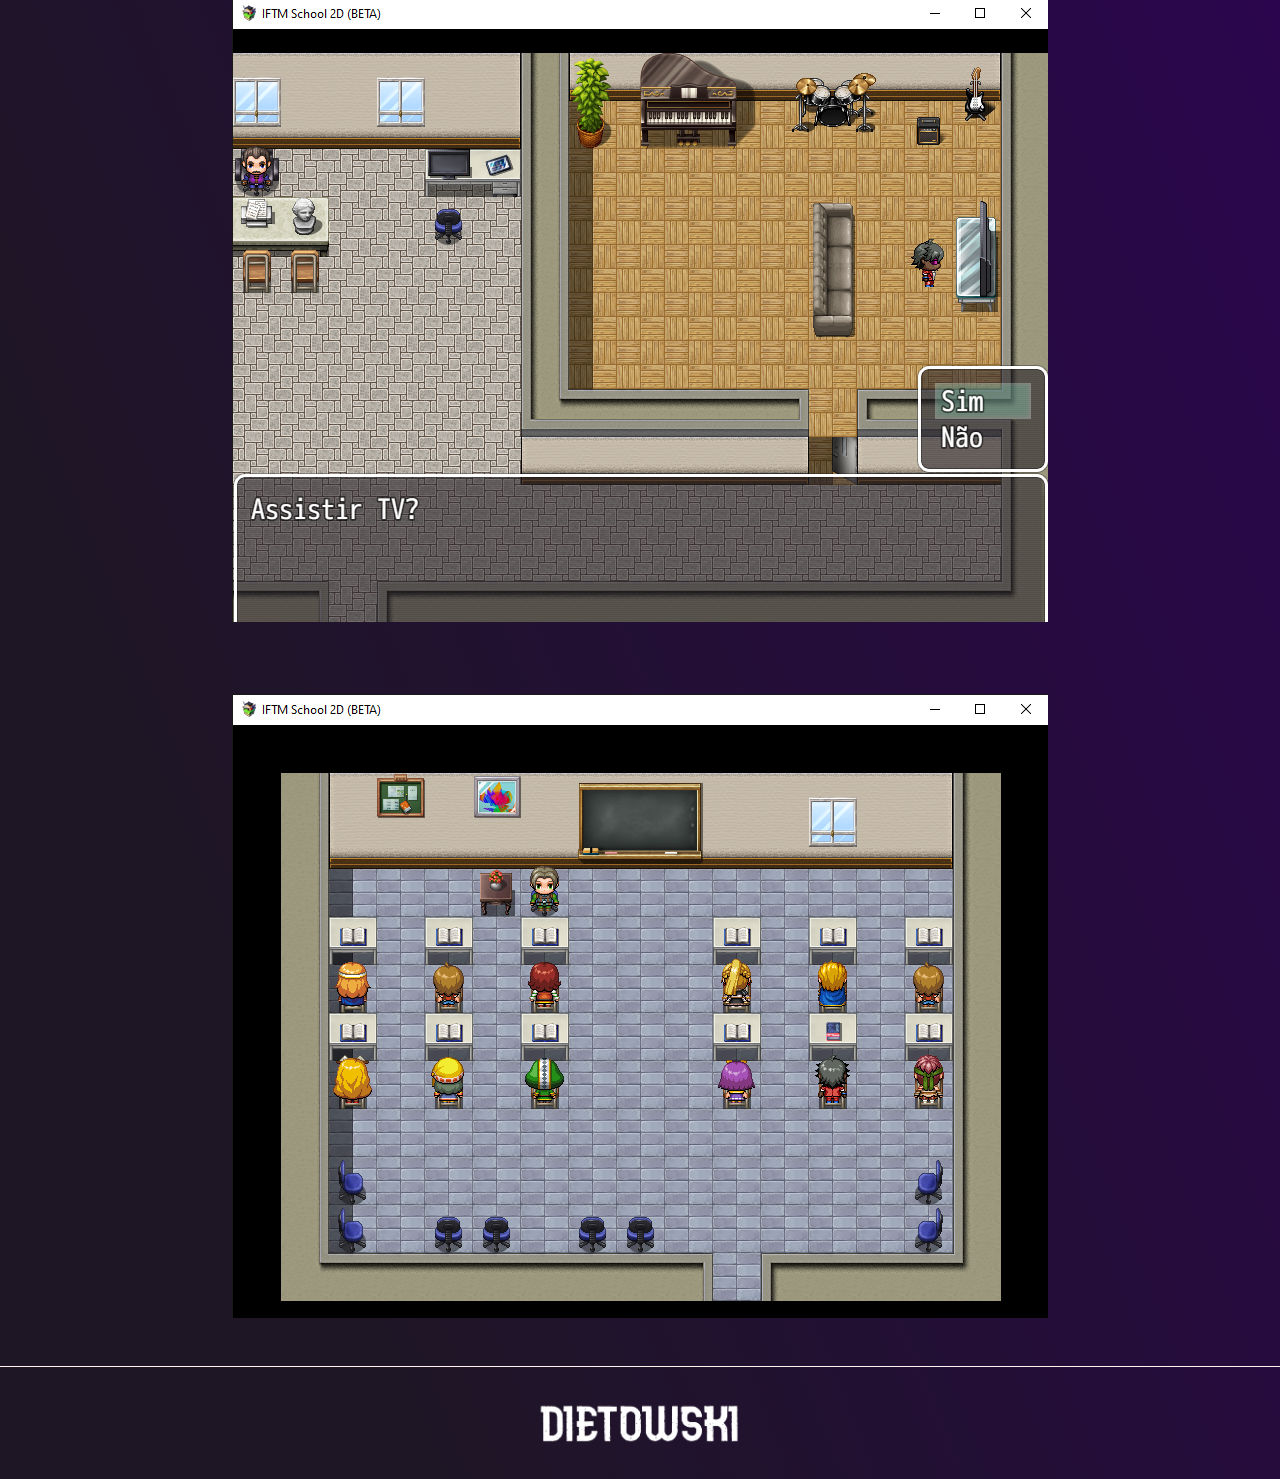
==== commit cbab276d: "testes alguns" ====
--- a/index2.html
+++ b/index2.html
@@ -27,14 +27,14 @@
         <section class="conteudo-do-texto">
             <div class="divisao-conteudo">
                 <h1 class="conteudo-titulo">Faça agora seu Download e venha curtir o jogo!</h1>
-                <h2 class="conteudo-subtitulo"> <strong>Requisitos Mínimos:</strong><br>
-                    <strong>SO: WINDOWS® 10, 11<br>
+                <h2 class="conteudo-subtitulo"> <strong>Requisitos Mínimos:</strong><br> </h2>
+                <h3 class="conteudo-h3"> <strong>SO: WINDOWS® 10, 11<br>
                     <strog>Processador: Intel Core i3<br>
                     <strong>Memória:</strong> 4 GB de RAM<br>
                     <strong>DirectX:</strong> Versão 9.0<br>
                     <strong>Rede:</strong> Conexão de internet banda larga<br>
                     <strong>Armazenamento</strong>: 5 GB de espaço disponível<br>
-                    </h2>
+                    </h3>
             <a href="https://www.twitch.tv/alanzoka">
             <button class="butao-conteudo">Download</button>
             </a>
--- a/style.css
+++ b/style.css
@@ -191,6 +191,16 @@
     font-size: 18px;
     color: #ECD6C4;
     padding-bottom: 48px;
+    display: block;
+    margin: 0 auto;
+}
+
+.conteudo-h3 {
+    font-family: 'Sarala', sans-serif;
+    font-weight: 300;
+    font-size: 18px;
+    color: #ECD6C4;
+    padding-bottom: 48px;
 }
 
 .butao-conteudo {
